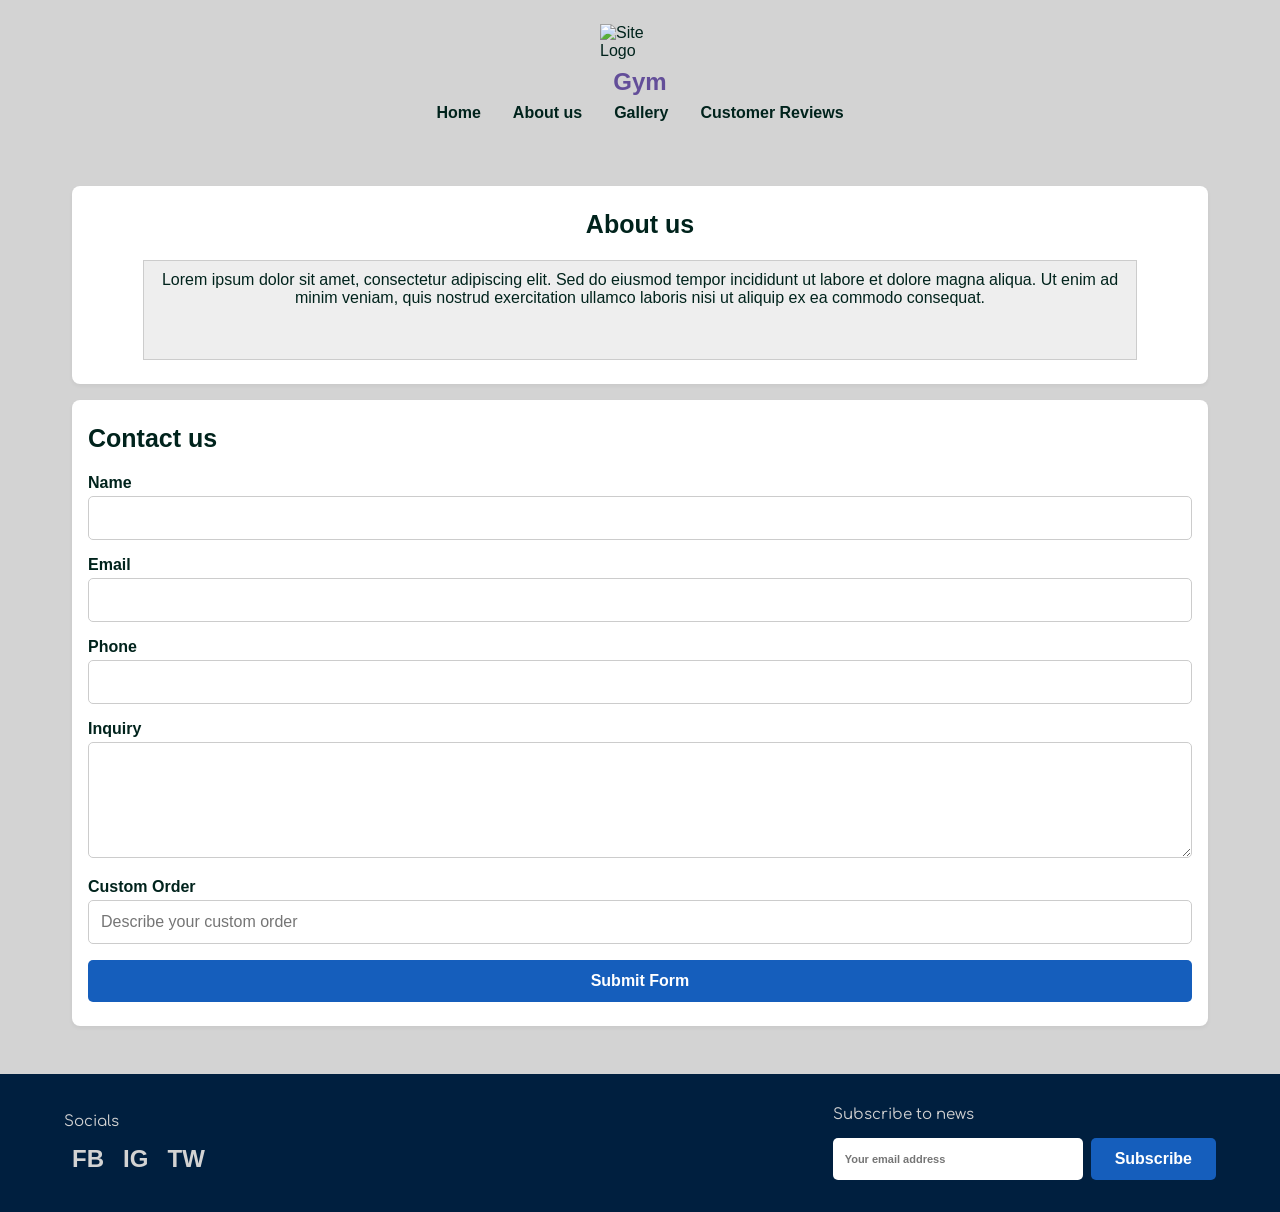
==== about.html @ 9955fe73 "-- My First Save --" ====
<!DOCTYPE html>
<html lang="en">

<head>
  <meta charset="UTF-8">
  <meta name="viewport" content="width=device-width, initial-scale=1.0">
  <title>About Us</title>
  
  <link rel="stylesheet" href="https://cdnjs.cloudflare.com/ajax/libs/font-awesome/6.0.0-beta3/css/all.min.css">
  
  <link rel="stylesheet" href="styles.css">
</head>

<body>
  <header>
    <div class="logo">
      <img src="images/logo.png" alt="Site Logo">
    </div>
    <h1>Gym</h1>
    
    <!-- Mobile Hamburger Menu Button -->
    <button class="mobile-nav-toggle" aria-controls="primary-navigation" aria-expanded="false">
      <span class="sr-only">Menu</span>
      <!-- Font Awesome icon -->
      <i class="fas fa-bars" aria-hidden="true"></i>
    </button>
    
    <nav>
      <!-- Desktop Navigation (hidden on mobile) -->
      <ul id="primary-navigation" class="navigation-links desktop-nav">
        <li><a href="index.html">Home</a></li>
        <li><a href="about.html">About us</a></li>
        <li><a href="gallery.html">Gallery</a></li>
        <li><a href="reviews.html">Customer Reviews</a></li>
      </ul>
      <!-- Mobile Navigation (hidden on desktop) -->
      <ul class="navigation-links mobile-nav">
        <li><a href="index.html">Home</a></li>
        <li><a href="about.html">About us</a></li>
        <li><a href="gallery.html">Gallery</a></li>
        <li><a href="reviews.html">Customer Reviews</a></li>
      </ul>
    </nav>
  </header>

  <!-- MAIN CONTENT: Page-specific content goes here -->
  <main>
    <section class="about-us">
      <h2>About us</h2>
      <!-- Placeholder for "About us" content block -->
      <p style="width: 90%; height: 100px; background: #eee; border: 1px solid #ccc; margin: auto; padding: 10px;">
        Lorem ipsum dolor sit amet, consectetur adipiscing elit. Sed do eiusmod tempor incididunt ut labore et dolore magna aliqua. Ut enim ad minim veniam, quis nostrud exercitation ullamco laboris nisi ut aliquip ex ea commodo consequat.
      </p>
    </section>

    <section class="contact-form-section">
      <h2>Contact us</h2>
      <form id="contact-form">
        <div class="form-group">
          <label for="name">Name</label>
          <input type="text" id="name" name="name">
        </div>
        <div class="form-group">
          <label for="email">Email</label>
          <input type="email" id="email" name="email">
        </div>
        <div class="form-group">
          <label for="phone">Phone</label>
          <input type="tel" id="phone" name="phone">
        </div>
        <div class="form-group">
          <label for="inquiry">Inquiry</label>
          <textarea id="inquiry" name="inquiry" rows="5"></textarea>
        </div>
        
        <div class="form-group custom-order">
          <label for="custom-order">Custom Order</label>
          <input type="text" id="custom-order" name="custom-order" placeholder="Describe your custom order">
        </div>
        
        <button type="submit" class="submit-form-btn">Submit Form</button>
      </form>
    </section>
  </main>

  <!-- FOOTER: Shared across all pages (Same as index.html) -->
  <footer>
    <div class="socials">
      <h3>Socials</h3>
      <a href="#" aria-label="Facebook">FB</a>
      <a href="#" aria-label="Instagram">IG</a>
      <a href="#" aria-label="Twitter">TW</a>
    </div>
    <div class="subscribe">
      <h3>Subscribe to news</h3>
      <form class="subscribe-form">
        <label for="email_subscribe" class="sr-only">Email:</label>
        <input type="email" id="email_subscribe" name="email" placeholder="Your email address">
        <button type="submit">Subscribe</button>
      </form>
    </div>
  </footer>

</body>
</html>
---- styles.css ----
/* --------------------
  Global Styles & Mobile-First Defaults
  (This is the base for your mobile layout)
  --------------------
*/

/* Import Google Font */
@import url('https://fonts.googleapis.com/css2?family=Comfortaa&display=swap');

/* Basic setup */
:root {
  /* Updated Color Palette */
  --bg-color: #D3D3D3;          /* Wellness Gray */
  --text-color: #00231C;       /* Detritus Green */
  --title-color: #634E99;       /* Pilates Purple */
  --button-bg: #155EBC;        /* Box Jump Blue */
  --footer-bg: #001F3F;         /* Nourish Navy */
  --footer-text: #D3D3D3;       /* Wellness Gray */
  
  --secondary-color: #ccc;     /* Kept for borders */
  --header-bg: #fff;           /* Kept for header/section contrast */
  --button-text: #fff;         /* Kept for button text */
}

body {
  /* Typography: Body (Calibri Normal 16px) */
  font-family: 'Calibri', 'Trebuchet MS', Arial, sans-serif;
  font-size: 16px;
  font-weight: normal;
  
  margin: 0;
  padding: 0;
  
  /* Color: Background and Text */
  background-color: var(--bg-color);
  color: var(--text-color);
}

/* Set all elements to have intuitive box-sizing */
*,
*::before,
*::after {
  box-sizing: border-box;
}

/* --- Typography --- */
h1, h2, h3, h4, h5, h6 {
  margin-top: 0;
}

/* Typography: Title Large (Arial Bold 30px) */
h1 {
  font-family: Arial, sans-serif;
  font-weight: bold;
  font-size: 30px;
}

/* Typography: Title (Arial Bold 25px) */
h2 {
  font-family: Arial, sans-serif;
  font-weight: bold;
  font-size: 25px;
}

/* Typography: Subtitle (Comfortaa Normal 15px) */
h3 {
  font-family: 'Comfortaa', 'Calibri', sans-serif;
  font-weight: normal;
  font-size: 15px;
}

/* Typography: Body Strong (Calibri Bold 16px) */
h4 {
  font-family: 'Calibri', 'Trebuchet MS', Arial, sans-serif;
  font-weight: bold;
  font-size: 16px;
}


img {
  max-width: 100%;
  height: auto;
  display: block;
}

/* Screen Reader Only Class */
.sr-only {
  position: absolute;
  width: 1px;
  height: 1px;
  padding: 0;
  margin: -1px;
  overflow: hidden;
  clip: rect(0, 0, 0, 0);
  white-space: nowrap;
  border: 0;
}

/* --------------------
  Header & Navigation (Mobile)
  --------------------
*/
header {
  /* UPDATED: Changed from horizontal flex to vertical flex column */
  display: flex;
  flex-direction: column;
  align-items: center;
  padding: 1.5rem 1rem;
  position: relative; /* For mobile nav positioning */
}

.logo img {
  width: 80px;
  height: auto;
  margin-bottom: 0.5rem;
}

h1 {
  margin-bottom: 1rem;
}

/* Color: Title */
header h1 {
  font-size: 1.5rem;
  margin: 0;
  color: var(--title-color); /* Applied Pilates Purple */
}

/* Mobile Hamburger Button */
.mobile-nav-toggle {
  display: block; 
  background: transparent;
  border: 0;
  font-size: 1.5rem;
  cursor: pointer;
  color: var(--text-color); /* Applied Detritus Green */
}

/* Navigation Lists */
nav {
  width: 100%; 
  text-align: center;
}

.navigation-links {
  list-style: none;
  padding: 0;
  margin: 0;
}

.navigation-links li {
  border-bottom: 1px solid var(--secondary-color);
}

.navigation-links li:last-child {
  border-bottom: none;
}

.navigation-links a {
  display: block;
  padding: 1rem;
  text-decoration: none;
  color: var(--text-color); /* Applied Detritus Green */
  font-weight: bold;
  /* Typography: Matches "Body Strong" */
  font-family: 'Calibri', 'Trebuchet MS', Arial, sans-serif;
  font-size: 16px; 
}

.navigation-links a:hover {
  background-color: var(--bg-color); /* Use gray background on hover */
}

/* HIDE the navigations by default */
.desktop-nav {
  display: none; 
}

.mobile-nav {
  display: none; 
}

.mobile-nav[data-visible="true"] {
  display: block;
}


/* --------------------
  Main Content & Sections (Mobile)
  --------------------
*/
main {
  padding: 1rem;
  text-align: center;
}

/* Spacing for all main sections */
main section {
  background-color: #fff; /* Keep sections white for contrast */
  padding: 1.5rem 1rem;
  margin-bottom: 1rem;
  border-radius: 8px;
  box-shadow: 0 2px 4px rgba(0,0,0,0.05);
}

/* General button styling */
button,
.button {
  display: inline-block;
  padding: 0.75rem 1.5rem;
  background-color: var(--button-bg); /* Applied Box Jump Blue */
  color: var(--button-text);
  border: none;
  border-radius: 5px;
  text-decoration: none;
  cursor: pointer;
  text-align: center;
  /* Typography: Body (Calibri Normal 16px) */
  font-family: 'Calibri', 'Trebuchet MS', Arial, sans-serif;
  font-size: 16px;
  font-weight: bold; /* Make buttons bold */
}

button:hover,
.button:hover {
  opacity: 0.85;
}

/* --------------------
  Footer (Mobile)
  --------------------
*/
footer {
  background-color: var(--footer-bg); /* Applied Nourish Navy */
  color: var(--footer-text); /* Applied Wellness Gray */
  padding: 2rem 1rem;
  text-align: center;
  
  /* Typography: Captions (Arial Bold 11px) */
  font-family: Arial, sans-serif;
  font-weight: bold;
  font-size: 11px;
}

.socials {
  margin-bottom: 2rem;
}

.socials a {
  color: var(--footer-text); /* Applied Wellness Gray */
  text-decoration: none;
  font-size: 1.5rem;
  margin: 0 0.5rem;
}

.subscribe-form {
  display: flex;
  flex-direction: column;
}

.subscribe-form input {
  width: 100%;
  padding: 0.75rem;
  border: none;
  border-radius: 5px;
  margin-bottom: 0.5rem;
  /* Typography: Captions (Arial Bold 11px) */
  font-family: Arial, sans-serif;
  font-weight: bold;
  font-size: 11px;
}

/* --------------------
  Page-Specific Styles (Mobile)
  --------------------
*/

/* --- About Us Page --- */
.contact-form-section {
  text-align: left;
}

.form-group {
  margin-bottom: 1rem;
}

.form-group label {
  display: block;
  margin-bottom: 0.25rem;
  /* Typography: Body Strong (Calibri Bold 16px) */
  font-family: 'Calibri', 'Trebuchet MS', Arial, sans-serif;
  font-weight: bold;
  font-size: 16px;
}

.form-group input,
.form-group textarea {
  width: 100%;
  padding: 0.75rem;
  border: 1px solid var(--secondary-color);
  border-radius: 5px;
  /* Typography: Body (Calibri Normal 16px) */
  font-family: 'Calibri', 'Trebuchet MS', Arial, sans-serif;
  font-size: 16px;
}

.submit-form-btn {
  width: 100%;
}

/* --- Gallery Page --- */
.gallery-header {
  display: flex;
  justify-content: space-between;
  align-items: center;
  margin-bottom: 1rem;
}

.gallery-nav ul {
  list-style: none;
  padding: 0;
  margin: 0 0 1rem 0;
  display: flex;
  justify-content: center;
  gap: 1rem;
}

.gallery-section {
  text-align: left;
}

.gallery-grid {
  display: flex; 
  flex-direction: column;
  gap: 1.5rem;
}

.gallery-item {
  border: 1px solid var(--secondary-color);
  border-radius: 8px;
  overflow: hidden; 
  box-shadow: 0 2px 4px rgba(0,0,0,0.05);
  background: #fff;
}

.gallery-item img {
  width: 100%;
  height: auto;
}

.gallery-item p {
  padding: 0 1rem;
}

.gallery-item button {
  margin: 0 1rem 1rem 1rem;
}

/* --- Reviews Page --- */
.reviews-list {
  text-align: left;
}

.review {
  background-color: #fff; /* White background for contrast */
  border: 1px solid var(--secondary-color);
  padding: 1rem;
  margin-bottom: 1rem;
  border-radius: 8px;
}

.review h4 {
  margin-bottom: 0.5rem;
  /* Typography: Body Strong (Calibri Bold 16px) */
  font-family: 'Calibri', 'Trebuchet MS', Arial, sans-serif;
  font-weight: bold;
  font-size: 16px;
}

.review-body {
  font-style: italic;
  margin: 0;
}


/* ====================
  Desktop Styles
  (Using a media query for screens >= 768px wide)
  ====================
*/
@media (min-width: 768px) {
  
  /* --------------------
    Header & Navigation (Desktop)
    --------------------
  */
  header {
    flex-wrap: nowrap; 
  }

  .mobile-nav-toggle {
    display: none; 
  }

  nav {
    width: auto; 
  }

  .desktop-nav {
    display: flex; 
    gap: 1rem;
  }
  
  .desktop-nav li {
    border-bottom: none; 
  }

  .desktop-nav a {
    padding: 0.5rem;
  }
  
  .desktop-nav a:hover {
    background-color: transparent;
    color: var(--button-bg); /* Hover color to Box Jump Blue */
  }

  .mobile-nav {
    display: none !important; 
  }
  
  /* --------------------
    Main Content (Desktop)
    --------------------
  */
  main {
    padding: 2rem;
    max-width: 1200px;
    margin: 0 auto;
  }

  /* --------------------
    Footer (Desktop)
    --------------------
  */
  footer {
    text-align: left;
    display: flex;
    justify-content: space-between;
    align-items: center;
    padding: 2rem 4rem;
  }

  .socials {
    margin-bottom: 0;
  }

  .subscribe-form {
    flex-direction: row; 
    gap: 0.5rem;
  }

  .subscribe-form input {
    width: 250px;
    margin-bottom: 0;
  }

  /* --------------------
    Page-Specific Styles (Desktop)
    --------------------
  */
  
  /* --- Home Page --- */
  .home-sections {
    display: grid;
    grid-template-columns: 1fr 1fr;
    gap: 2rem;
  }
  
  .interested {
    grid-column: 1 / -1; 
    text-align: center;
  }

  /* --- About Page --- */
  .about-us-layout {
    display: grid;
    grid-template-columns: 1fr 1fr;
    gap: 2rem;
    text-align: left;
  }

  .contact-form-section {
    grid-column: 2 / 3;
    grid-row: 1 / 2;
  }

  .about-us {
    grid-column: 1 / 2;
    grid-row: 1 / 2;
  }

  /* --- Gallery Page --- */
  .gallery-grid {
    display: grid;
    grid-template-columns: repeat(3, 1fr);
    gap: 1.5rem;
  }

  /* --- Reviews Page --- */
  .reviews-list {
    display: grid;
    grid-template-columns: 1fr 1fr;
    gap: 1.5rem;
  }
  
} /* End of media query */
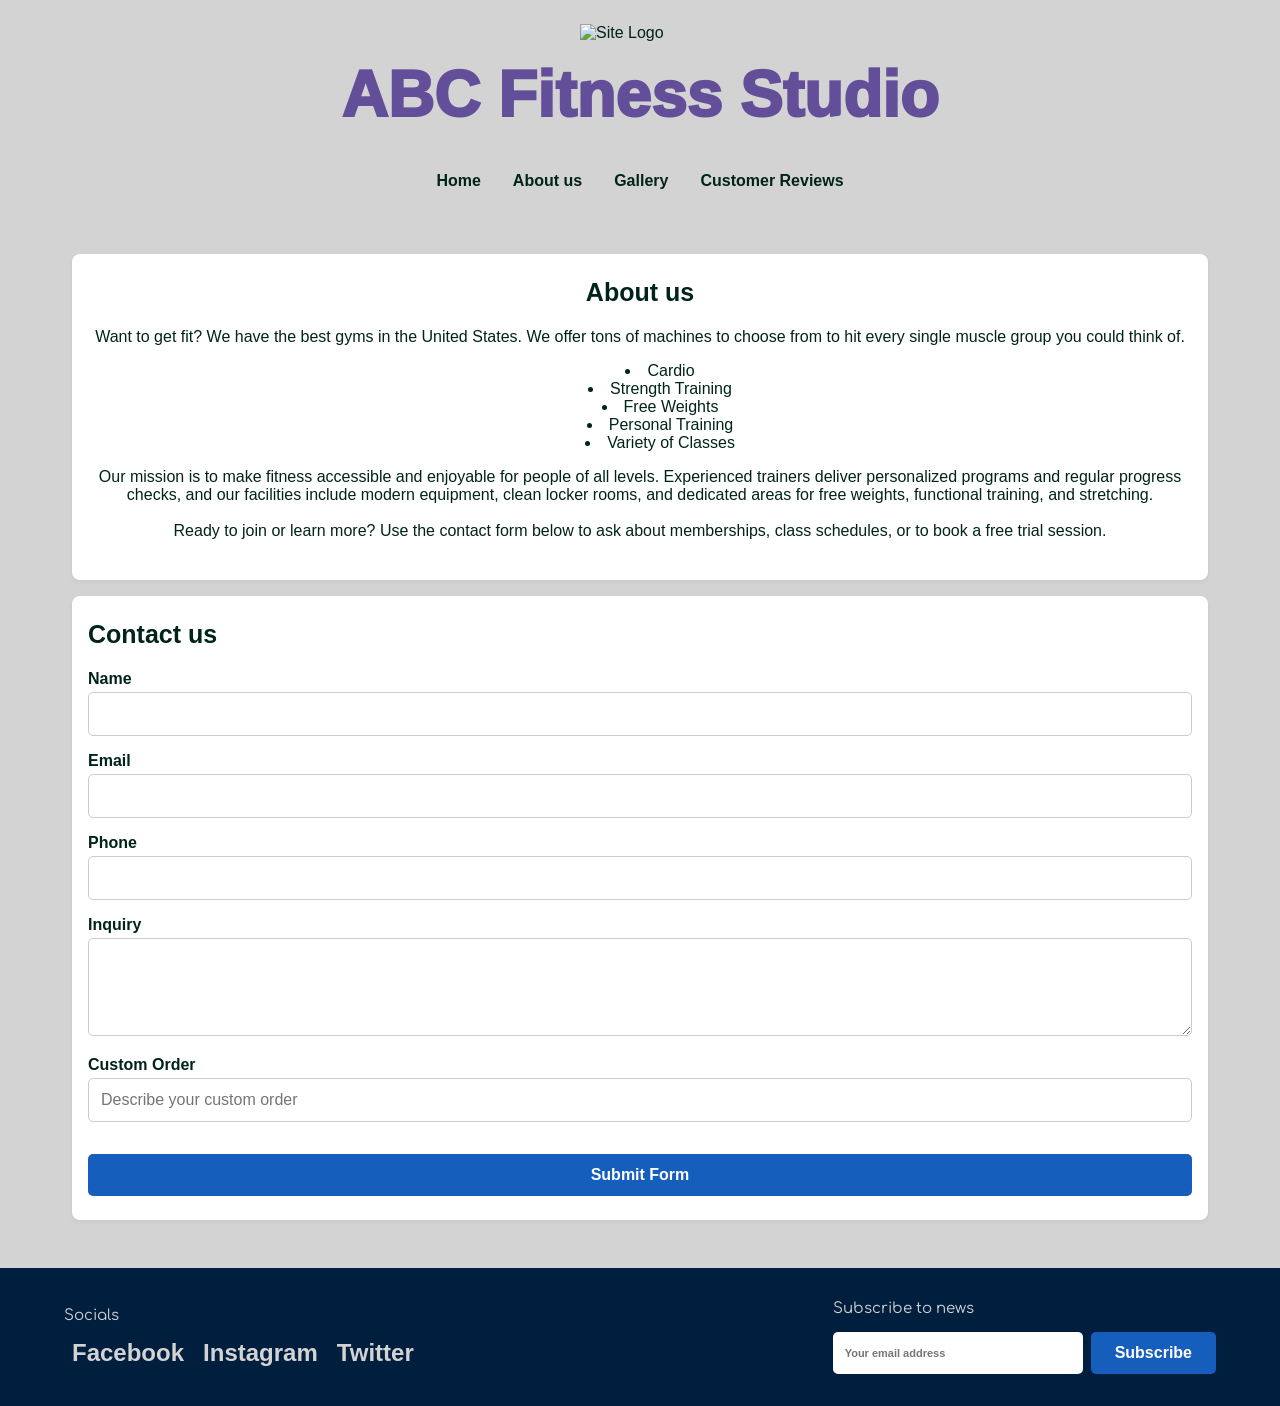
==== commit f2b4326e: "almost done with HTML and css files" ====
--- a/about.html
+++ b/about.html
@@ -4,10 +4,9 @@
 <head>
   <meta charset="UTF-8">
   <meta name="viewport" content="width=device-width, initial-scale=1.0">
-  <title>About Us</title>
-  
+  <title>About Us | ABC Fitness Studio</title>
+
   <link rel="stylesheet" href="https://cdnjs.cloudflare.com/ajax/libs/font-awesome/6.0.0-beta3/css/all.min.css">
-  
   <link rel="stylesheet" href="styles.css">
 </head>
 
@@ -16,25 +15,21 @@
     <div class="logo">
       <img src="images/logo.png" alt="Site Logo">
     </div>
-    <h1>Gym</h1>
+    <h1>ABC Fitness Studio</h1>
     
-    <!-- Mobile Hamburger Menu Button -->
-    <button class="mobile-nav-toggle" aria-controls="primary-navigation" aria-expanded="false">
-      <span class="sr-only">Menu</span>
-      <!-- Font Awesome icon -->
+    <button class="mobile-nav-toggle" aria-controls="mobile-navigation" aria-expanded="false">
+      <span class="screen-reader">Menu</span>
       <i class="fas fa-bars" aria-hidden="true"></i>
     </button>
     
     <nav>
-      <!-- Desktop Navigation (hidden on mobile) -->
-      <ul id="primary-navigation" class="navigation-links desktop-nav">
+      <ul class="navigation-links desktop-nav">
         <li><a href="index.html">Home</a></li>
         <li><a href="about.html">About us</a></li>
         <li><a href="gallery.html">Gallery</a></li>
         <li><a href="reviews.html">Customer Reviews</a></li>
       </ul>
-      <!-- Mobile Navigation (hidden on desktop) -->
-      <ul class="navigation-links mobile-nav">
+      <ul id="mobile-navigation" class="navigation-links mobile-nav">
         <li><a href="index.html">Home</a></li>
         <li><a href="about.html">About us</a></li>
         <li><a href="gallery.html">Gallery</a></li>
@@ -43,37 +38,47 @@
     </nav>
   </header>
 
-  <!-- MAIN CONTENT: Page-specific content goes here -->
   <main>
     <section class="about-us">
       <h2>About us</h2>
-      <!-- Placeholder for "About us" content block -->
-      <p style="width: 90%; height: 100px; background: #eee; border: 1px solid #ccc; margin: auto; padding: 10px;">
-        Lorem ipsum dolor sit amet, consectetur adipiscing elit. Sed do eiusmod tempor incididunt ut labore et dolore magna aliqua. Ut enim ad minim veniam, quis nostrud exercitation ullamco laboris nisi ut aliquip ex ea commodo consequat.
+      <p class="about-us-content">
+        Want to get fit? We have the best gyms in the United States. We offer tons of machines to choose from to hit every single muscle group you could think of. 
+      </p>
+        <ul id="about-us-list">
+          <li>Cardio</li>
+          <li>Strength Training</li>
+          <li>Free Weights</li>
+          <li>Personal Training</li>
+          <li>Variety of Classes</li>
+        </ul>
+      <p class="about-us-content">
+        Our mission is to make fitness accessible and enjoyable for people of all levels. Experienced trainers deliver personalized programs and regular progress checks, and our facilities include modern equipment, clean locker rooms, and dedicated areas for free weights, functional training, and stretching.
+          <br>
+          <br>
+        Ready to join or learn more? Use the contact form below to ask about memberships, class schedules, or to book a free trial session.
       </p>
     </section>
 
     <section class="contact-form-section">
       <h2>Contact us</h2>
       <form id="contact-form">
-        <div class="form-group">
+        <div class="form-section">
           <label for="name">Name</label>
           <input type="text" id="name" name="name">
         </div>
-        <div class="form-group">
+        <div class="form-section">
           <label for="email">Email</label>
           <input type="email" id="email" name="email">
         </div>
-        <div class="form-group">
+        <div class="form-section">
           <label for="phone">Phone</label>
           <input type="tel" id="phone" name="phone">
         </div>
-        <div class="form-group">
+        <div class="form-section">
           <label for="inquiry">Inquiry</label>
-          <textarea id="inquiry" name="inquiry" rows="5"></textarea>
+          <textarea id="inquiry" name="inquiry" rows="4"></textarea>
         </div>
-        
-        <div class="form-group custom-order">
+        <div class="form-section">
           <label for="custom-order">Custom Order</label>
           <input type="text" id="custom-order" name="custom-order" placeholder="Describe your custom order">
         </div>
@@ -83,13 +88,12 @@
     </section>
   </main>
 
-  <!-- FOOTER: Shared across all pages (Same as index.html) -->
-  <footer>
+    <footer>
     <div class="socials">
       <h3>Socials</h3>
-      <a href="#" aria-label="Facebook">FB</a>
-      <a href="#" aria-label="Instagram">IG</a>
-      <a href="#" aria-label="Twitter">TW</a>
+      <a href="#" aria-label="Facebook">Facebook</a>
+      <a href="#" aria-label="Instagram">Instagram</a>
+      <a href="#" aria-label="Twitter">Twitter</a>
     </div>
     <div class="subscribe">
       <h3>Subscribe to news</h3>
@@ -100,7 +104,5 @@
       </form>
     </div>
   </footer>
-
 </body>
-</html>
-
+</html>
--- a/styles.css
+++ b/styles.css
@@ -1,15 +1,9 @@
-/* --------------------
-  Global Styles & Mobile-First Defaults
-  (This is the base for your mobile layout)
-  --------------------
-*/
 
 /* Import Google Font */
 @import url('https://fonts.googleapis.com/css2?family=Comfortaa&display=swap');
 
-/* Basic setup */
 :root {
-  /* Updated Color Palette */
+  /* Color Palette */
   --bg-color: #D3D3D3;          /* Wellness Gray */
   --text-color: #00231C;       /* Detritus Green */
   --title-color: #634E99;       /* Pilates Purple */
@@ -17,59 +11,56 @@
   --footer-bg: #001F3F;         /* Nourish Navy */
   --footer-text: #D3D3D3;       /* Wellness Gray */
   
-  --secondary-color: #ccc;     /* Kept for borders */
-  --header-bg: #fff;           /* Kept for header/section contrast */
-  --button-text: #fff;         /* Kept for button text */
+  --secondary-color: #ccc;     /* borders */
+  --header-bg: #fff;           /* header/section contrast */
+  --button-text: #fff;         /* button text */
 }
 
 body {
-  /* Typography: Body (Calibri Normal 16px) */
+  /* Typography: Calibri Normal 16px (Body) */
   font-family: 'Calibri', 'Trebuchet MS', Arial, sans-serif;
   font-size: 16px;
   font-weight: normal;
   
   margin: 0;
   padding: 0;
-  
-  /* Color: Background and Text */
+
   background-color: var(--bg-color);
   color: var(--text-color);
 }
 
-/* Set all elements to have intuitive box-sizing */
-*,
-*::before,
-*::after {
+/* Box sizing */
+*, *::before, *::after {
   box-sizing: border-box;
 }
 
-/* --- Typography --- */
-h1, h2, h3, h4, h5, h6 {
+/* Typography */
+h1, h2, h3, h4, h5 {
   margin-top: 0;
 }
 
-/* Typography: Title Large (Arial Bold 30px) */
+/* Typography: Arial Bold 30px (Title)*/
 h1 {
   font-family: Arial, sans-serif;
   font-weight: bold;
   font-size: 30px;
 }
 
-/* Typography: Title (Arial Bold 25px) */
+/* Typography: Arial Bold 25px (Title) */
 h2 {
   font-family: Arial, sans-serif;
   font-weight: bold;
   font-size: 25px;
 }
 
-/* Typography: Subtitle (Comfortaa Normal 15px) */
+/* Typography: Comfortaa Normal 15px (Footer, Gallery) */
 h3 {
   font-family: 'Comfortaa', 'Calibri', sans-serif;
   font-weight: normal;
   font-size: 15px;
 }
 
-/* Typography: Body Strong (Calibri Bold 16px) */
+/* Typography: Calibri Bold 16px (Reviews) */
 h4 {
   font-family: 'Calibri', 'Trebuchet MS', Arial, sans-serif;
   font-weight: bold;
@@ -83,47 +74,47 @@
   display: block;
 }
 
-/* Screen Reader Only Class */
-.sr-only {
+/* Screen Reader */
+.screen-reader {
   position: absolute;
   width: 1px;
   height: 1px;
   padding: 0;
-  margin: -1px;
+  margin: 0;
   overflow: hidden;
-  clip: rect(0, 0, 0, 0);
   white-space: nowrap;
-  border: 0;
-}
-
-/* --------------------
+}
+
+/* ------------------
   Header & Navigation (Mobile)
-  --------------------
+  ~~~~~~~~~~~~~~~~~~~
 */
 header {
-  /* UPDATED: Changed from horizontal flex to vertical flex column */
   display: flex;
   flex-direction: column;
   align-items: center;
   padding: 1.5rem 1rem;
-  position: relative; /* For mobile nav positioning */
+  position: relative; 
 }
 
 .logo img {
-  width: 80px;
-  height: auto;
-  margin-bottom: 0.5rem;
+  width: 120px;
+  margin-bottom: 1rem;
 }
 
 h1 {
-  margin-bottom: 1rem;
-}
-
-/* Color: Title */
+  margin-bottom: 2rem;
+}
+
+
 header h1 {
-  font-size: 1.5rem;
-  margin: 0;
-  color: var(--title-color); /* Applied Pilates Purple */
+  font-size: clamp(2rem, 6vw, 4rem);
+  font-weight: 1000;
+  white-space: nowrap;
+  overflow: hidden;
+  text-overflow: ellipsis;
+  margin: 1;
+  color: var(--title-color); /* Pilates Purple */
 }
 
 /* Mobile Hamburger Button */
@@ -133,10 +124,10 @@
   border: 0;
   font-size: 1.5rem;
   cursor: pointer;
-  color: var(--text-color); /* Applied Detritus Green */
-}
-
-/* Navigation Lists */
+  color: var(--text-color); /* Detritus Green */
+}
+
+/* Navigation */
 nav {
   width: 100%; 
   text-align: center;
@@ -160,18 +151,17 @@
   display: block;
   padding: 1rem;
   text-decoration: none;
-  color: var(--text-color); /* Applied Detritus Green */
-  font-weight: bold;
-  /* Typography: Matches "Body Strong" */
+  color: var(--text-color); /* Detritus Green */
+  font-weight: bold;
   font-family: 'Calibri', 'Trebuchet MS', Arial, sans-serif;
   font-size: 16px; 
 }
 
 .navigation-links a:hover {
-  background-color: var(--bg-color); /* Use gray background on hover */
-}
-
-/* HIDE the navigations by default */
+  background-color: var(--bg-color); 
+}
+
+/* Hide nav by default */
 .desktop-nav {
   display: none; 
 }
@@ -185,9 +175,9 @@
 }
 
 
-/* --------------------
-  Main Content & Sections (Mobile)
-  --------------------
+/* ------------------
+  Main & Sections (Mobile)
+  ~~~~~~~~~~~~~~~~~~~
 */
 main {
   padding: 1rem;
@@ -196,7 +186,7 @@
 
 /* Spacing for all main sections */
 main section {
-  background-color: #fff; /* Keep sections white for contrast */
+  background-color: #fff; 
   padding: 1.5rem 1rem;
   margin-bottom: 1rem;
   border-radius: 8px;
@@ -204,21 +194,19 @@
 }
 
 /* General button styling */
-button,
-.button {
+button, .button {
   display: inline-block;
   padding: 0.75rem 1.5rem;
-  background-color: var(--button-bg); /* Applied Box Jump Blue */
+  background-color: var(--button-bg); /* Box Jump Blue */
   color: var(--button-text);
   border: none;
   border-radius: 5px;
   text-decoration: none;
   cursor: pointer;
-  text-align: center;
-  /* Typography: Body (Calibri Normal 16px) */
+  text-align: center; /* Calibri Normal 16px */
   font-family: 'Calibri', 'Trebuchet MS', Arial, sans-serif;
   font-size: 16px;
-  font-weight: bold; /* Make buttons bold */
+  font-weight: bold; 
 }
 
 button:hover,
@@ -226,17 +214,17 @@
   opacity: 0.85;
 }
 
-/* --------------------
+/* ------------------
   Footer (Mobile)
-  --------------------
+  ~~~~~~~~~~~~~~~~~~~
 */
 footer {
-  background-color: var(--footer-bg); /* Applied Nourish Navy */
-  color: var(--footer-text); /* Applied Wellness Gray */
+  background-color: var(--footer-bg); /* Nourish Navy */
+  color: var(--footer-text); /* Wellness Gray */
   padding: 2rem 1rem;
   text-align: center;
   
-  /* Typography: Captions (Arial Bold 11px) */
+  /* Typography: Arial Bold 11px (caption) */
   font-family: Arial, sans-serif;
   font-weight: bold;
   font-size: 11px;
@@ -247,7 +235,7 @@
 }
 
 .socials a {
-  color: var(--footer-text); /* Applied Wellness Gray */
+  color: var(--footer-text); /* Wellness Gray */
   text-decoration: none;
   font-size: 1.5rem;
   margin: 0 0.5rem;
@@ -264,65 +252,106 @@
   border: none;
   border-radius: 5px;
   margin-bottom: 0.5rem;
-  /* Typography: Captions (Arial Bold 11px) */
+  /* Typography Arial Bold 11px */
   font-family: Arial, sans-serif;
   font-weight: bold;
   font-size: 11px;
 }
 
-/* --------------------
+/* ------------------
   Page-Specific Styles (Mobile)
-  --------------------
+  ~~~~~~~~~~~~~~~~~~~
 */
+/* --- Home Page --- */
+
+.offer {
+  width: 90%;
+  margin: 2rem auto;
+}
+
+.classes {
+  width: 70%;
+  margin: 2rem auto;
+}
+
+.classes li {
+  text-align: left;
+}
+
+.interested {
+  width: 70%;
+  margin: 20px auto;
+  text-align: center;
+}
 
 /* --- About Us Page --- */
+#about-us-list {
+  list-style-position: inside;
+}
+
 .contact-form-section {
   text-align: left;
 }
 
-.form-group {
+.form-section {
   margin-bottom: 1rem;
 }
 
-.form-group label {
+.form-section label {
   display: block;
   margin-bottom: 0.25rem;
-  /* Typography: Body Strong (Calibri Bold 16px) */
+  /* Typography: Calibri Bold 16px */
   font-family: 'Calibri', 'Trebuchet MS', Arial, sans-serif;
   font-weight: bold;
   font-size: 16px;
 }
 
-.form-group input,
-.form-group textarea {
+.form-section input,
+.form-section textarea {
   width: 100%;
   padding: 0.75rem;
   border: 1px solid var(--secondary-color);
   border-radius: 5px;
-  /* Typography: Body (Calibri Normal 16px) */
+  /* Typography: Calibri Normal 16px */
   font-family: 'Calibri', 'Trebuchet MS', Arial, sans-serif;
   font-size: 16px;
 }
 
 .submit-form-btn {
   width: 100%;
+  margin-top: 1rem;
 }
 
 /* --- Gallery Page --- */
 .gallery-header {
+  width: 40%;
+  margin: 2rem auto;
   display: flex;
-  justify-content: space-between;
+  flex-direction: column;
+  justify-content: center;
   align-items: center;
   margin-bottom: 1rem;
 }
+
 
 .gallery-nav ul {
   list-style: none;
   padding: 0;
-  margin: 0 0 1rem 0;
+  margin: 0 0 0 0 auto;
   display: flex;
   justify-content: center;
   gap: 1rem;
+}
+
+.gallery-nav a {
+  display: block;
+  padding: 1rem;
+  text-decoration: none;
+  color: var(--text-color); /* Applied Detritus Green */
+  font-weight: bold;
+  /* Typography: Matches "Body Strong" */
+  font-family: 'Calibri', 'Trebuchet MS', Arial, sans-serif;
+  font-size: 16px; 
 }
 
 .gallery-section {
@@ -421,7 +450,7 @@
   
   .desktop-nav a:hover {
     background-color: transparent;
-    color: var(--button-bg); /* Hover color to Box Jump Blue */
+    color: var(--button-bg); 
   }
 
   .mobile-nav {
@@ -470,19 +499,25 @@
   */
   
   /* --- Home Page --- */
-  .home-sections {
-    display: grid;
-    grid-template-columns: 1fr 1fr;
-    gap: 2rem;
-  }
-  
+
+  .offer {
+  width: 70%;
+  margin: 2rem auto;
+  }
+
+  .classes {
+  width: 40%;
+  margin: 2rem auto;
+  }
+
   .interested {
-    grid-column: 1 / -1; 
+    width: 40%;
+    margin: 20px auto;
     text-align: center;
   }
 
   /* --- About Page --- */
-  .about-us-layout {
+  .about-us- {
     display: grid;
     grid-template-columns: 1fr 1fr;
     gap: 2rem;
@@ -506,6 +541,10 @@
     gap: 1.5rem;
   }
 
+  .gallery-nav {
+    display: none
+  }
+
   /* --- Reviews Page --- */
   .reviews-list {
     display: grid;
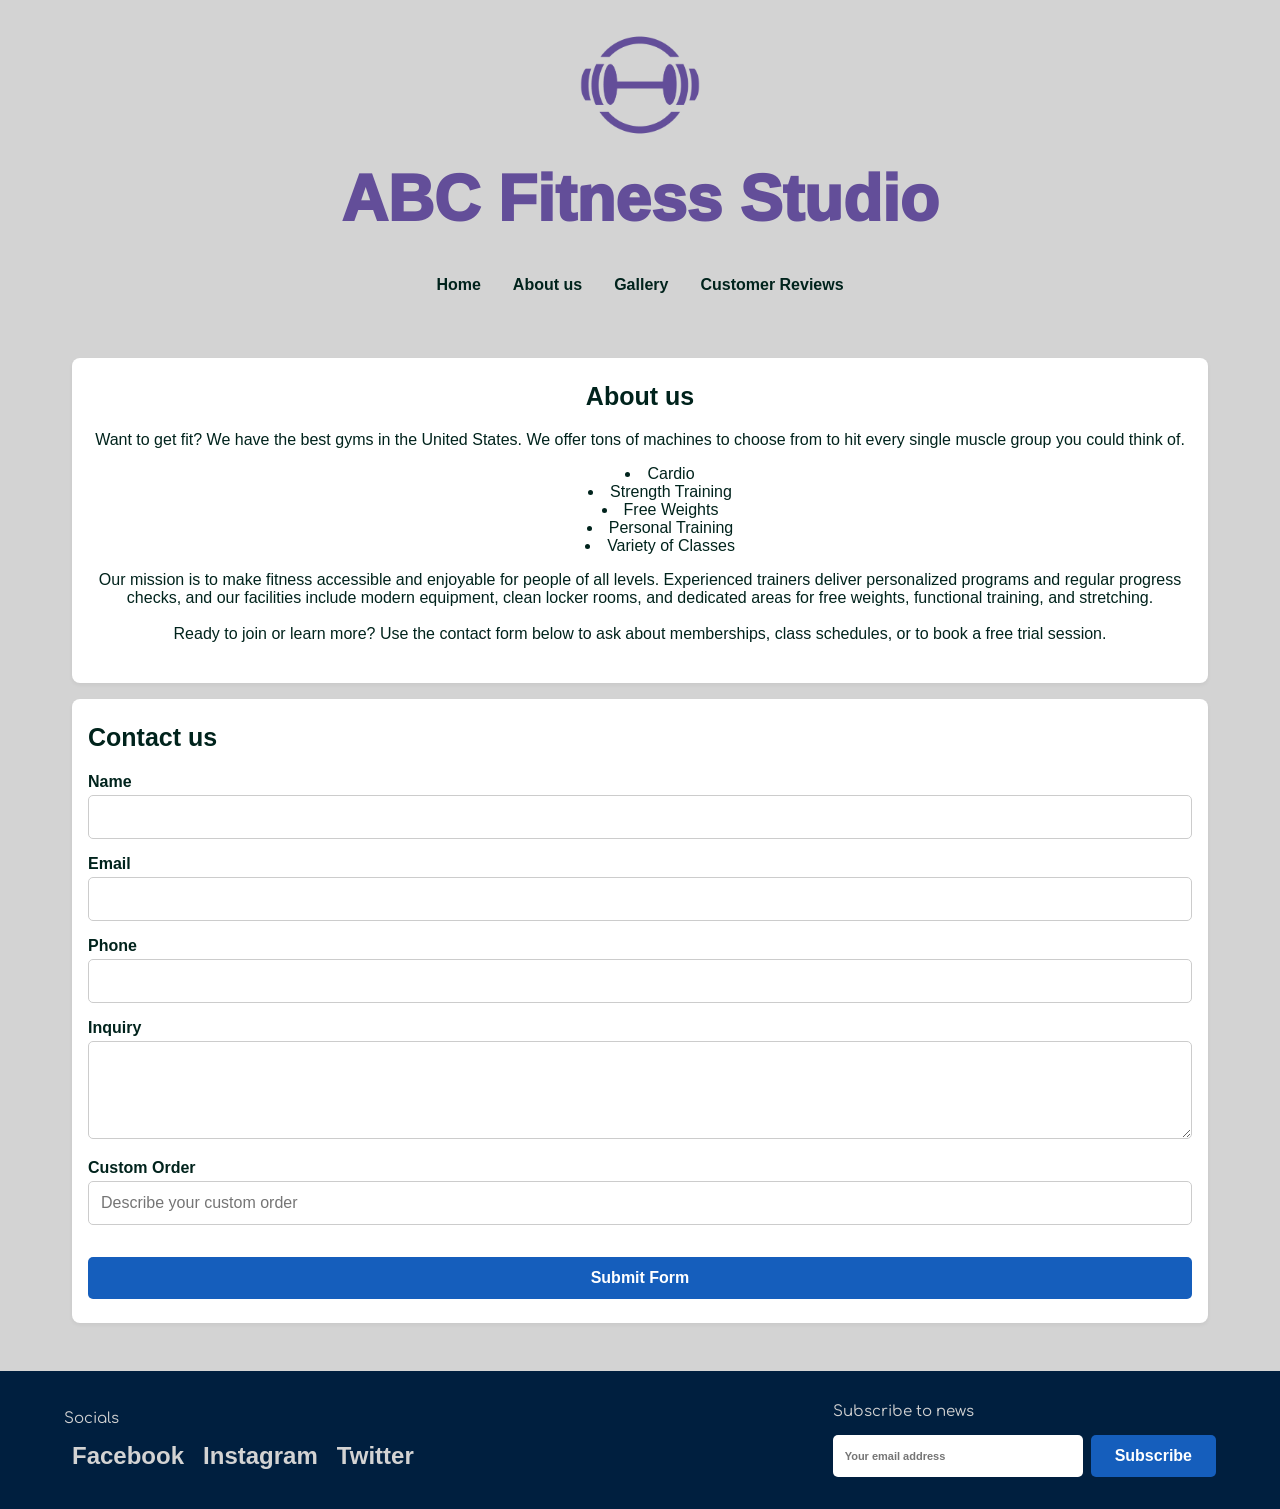
==== commit b4184c79: "Fix logo image filename case sensitivity" ====
--- a/about.html
+++ b/about.html
@@ -13,7 +13,7 @@
 <body>
   <header>
     <div class="logo">
-      <img src="images/logo.png" alt="Site Logo">
+      <img src="images/Logo.png" alt="Site Logo">
     </div>
     <h1>ABC Fitness Studio</h1>
     
@@ -105,4 +105,4 @@
     </div>
   </footer>
 </body>
-</html>+</html>
